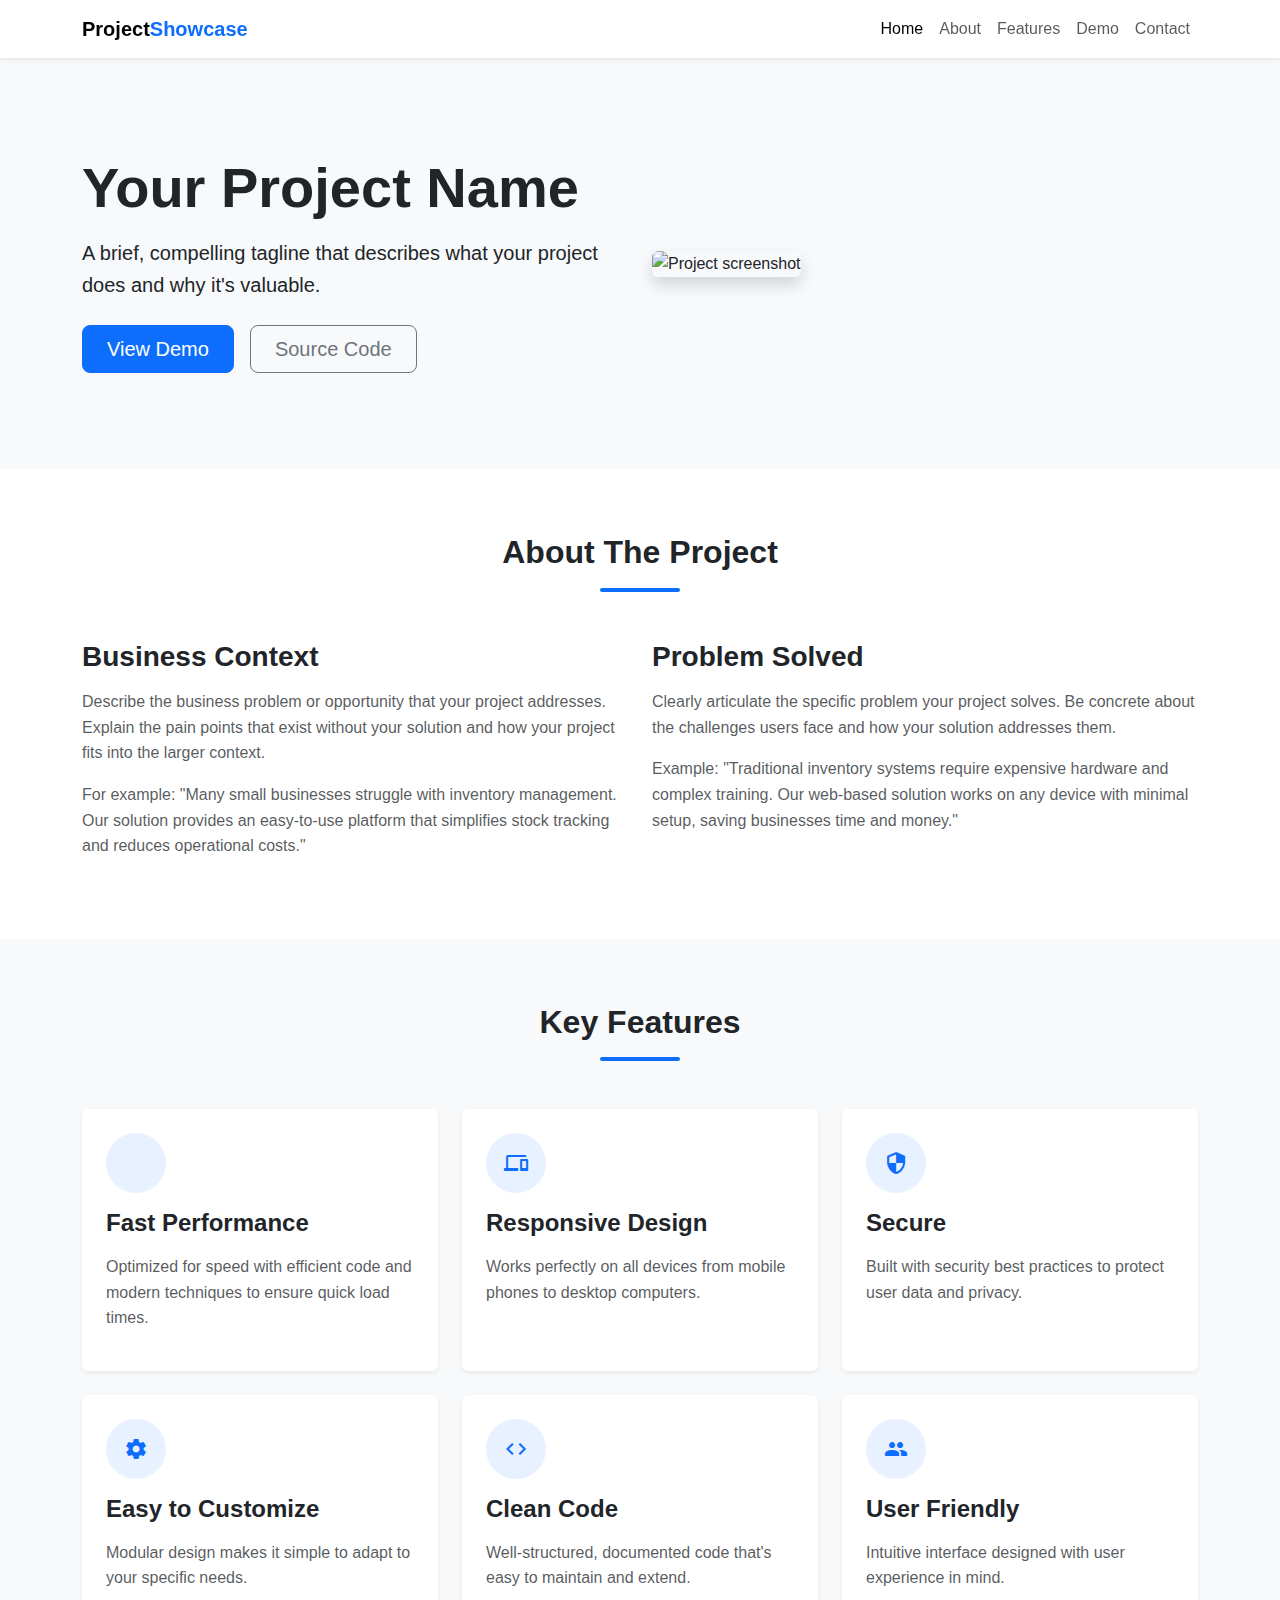
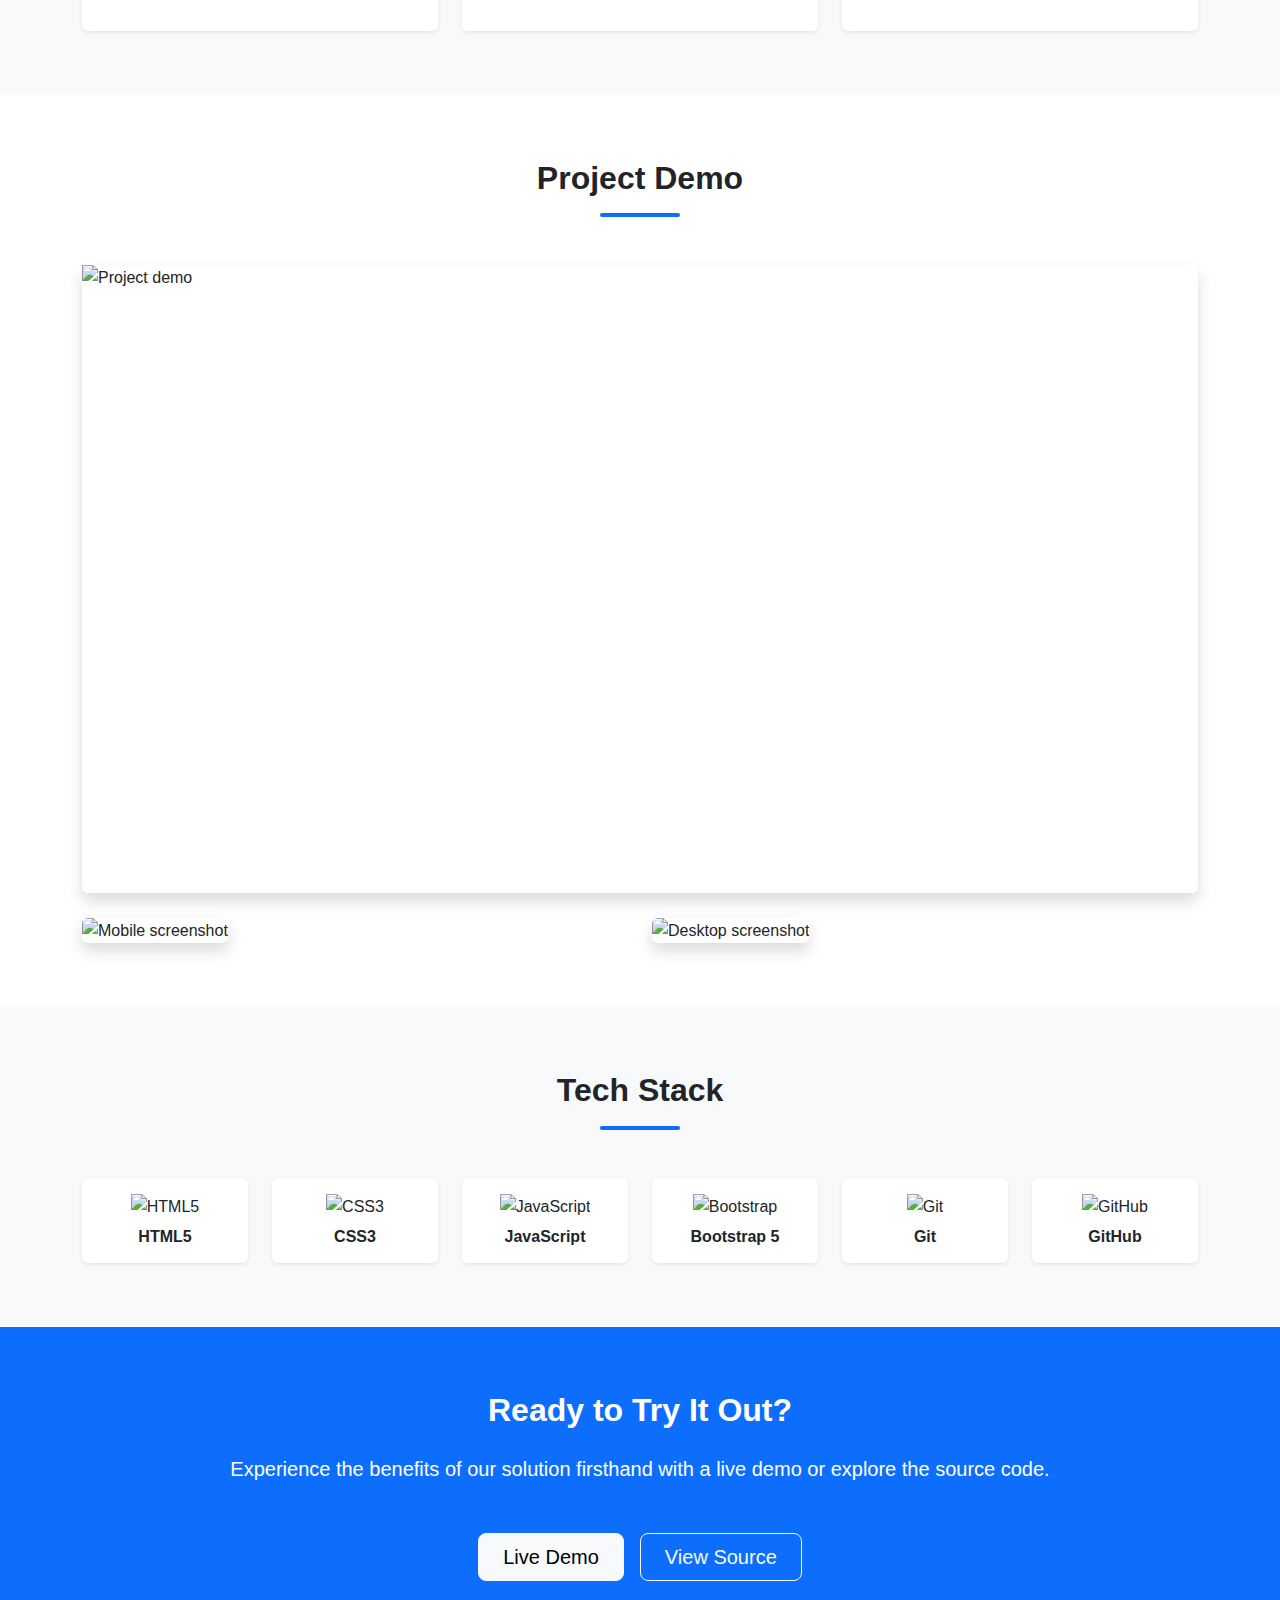
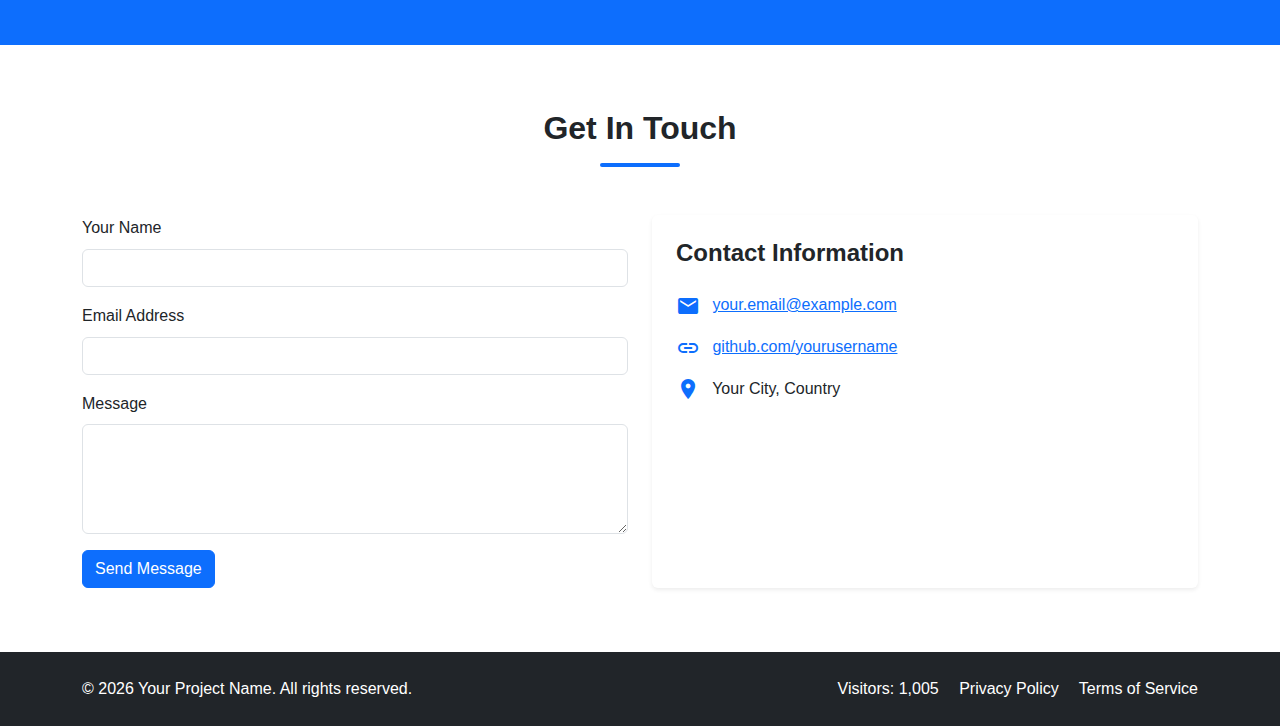
==== index.html @ 4514b828 "Initial commit" ====
<!DOCTYPE html>
<html lang="en">
<head>
    <meta charset="UTF-8">
    <meta name="viewport" content="width=device-width, initial-scale=1.0">
    <meta name="description" content="Project showcase template for GitHub Pages">
    <meta name="keywords" content="bootstrap, project, showcase, template">
    <meta name="author" content="Your Name">
    
    <title>DeepSeek - Project Showcase</title>
    
    <!-- Bootstrap 5 CSS -->
    <link href="https://cdn.jsdelivr.net/npm/bootstrap@5.3.2/dist/css/bootstrap.min.css" rel="stylesheet">
    
    <!-- Material Icons -->
    <link href="https://fonts.googleapis.com/icon?family=Material+Icons" rel="stylesheet">
    
    <!-- Custom CSS -->
    <link href="css/style.css" rel="stylesheet">
    
    <!-- Favicon (replace with your own) -->
    <link rel="icon" href="https://via.placeholder.com/32" type="image/x-icon">
</head>
<body>
    <!-- Sticky Header with Navigation -->
    <header class="sticky-top bg-white shadow-sm">
        <nav class="navbar navbar-expand-lg navbar-light">
            <div class="container">
                <a class="navbar-brand fw-bold" href="#">Project<span class="text-primary">Showcase</span></a>
                <button class="navbar-toggler" type="button" data-bs-toggle="collapse" data-bs-target="#navbarNav">
                    <span class="navbar-toggler-icon"></span>
                </button>
                <div class="collapse navbar-collapse" id="navbarNav">
                    <ul class="navbar-nav ms-auto">
                        <li class="nav-item">
                            <a class="nav-link active" href="#home">Home</a>
                        </li>
                        <li class="nav-item">
                            <a class="nav-link" href="#about">About</a>
                        </li>
                        <li class="nav-item">
                            <a class="nav-link" href="#features">Features</a>
                        </li>
                        <li class="nav-item">
                            <a class="nav-link" href="#demo">Demo</a>
                        </li>
                        <li class="nav-item">
                            <a class="nav-link" href="#contact">Contact</a>
                        </li>
                    </ul>
                </div>
            </div>
        </nav>
    </header>

    <!-- Hero Section -->
    <section id="home" class="hero-section py-5 bg-light">
        <div class="container py-5">
            <div class="row align-items-center">
                <div class="col-lg-6">
                    <h1 class="display-4 fw-bold mb-3">Your Project Name</h1>
                    <p class="lead mb-4">A brief, compelling tagline that describes what your project does and why it's valuable.</p>
                    <div class="d-flex gap-3">
                        <a href="#demo" class="btn btn-primary btn-lg px-4">View Demo</a>
                        <a href="https://github.com/yourusername/yourrepo" target="_blank" class="btn btn-outline-secondary btn-lg px-4">Source Code</a>
                    </div>
                </div>
                <div class="col-lg-6 mt-4 mt-lg-0">
                    <img src="https://via.placeholder.com/600x400" alt="Project screenshot" class="img-fluid rounded shadow">
                </div>
            </div>
        </div>
    </section>

    <!-- About the Project -->
    <section id="about" class="py-5">
        <div class="container py-3">
            <div class="row justify-content-center">
                <div class="col-lg-8 text-center mb-5">
                    <h2 class="fw-bold mb-3">About The Project</h2>
                    <div class="divider mx-auto bg-primary"></div>
                </div>
            </div>
            <div class="row">
                <div class="col-lg-6 mb-4 mb-lg-0">
                    <h3 class="fw-bold mb-3">Business Context</h3>
                    <p class="text-muted">Describe the business problem or opportunity that your project addresses. Explain the pain points that exist without your solution and how your project fits into the larger context.</p>
                    <p class="text-muted">For example: "Many small businesses struggle with inventory management. Our solution provides an easy-to-use platform that simplifies stock tracking and reduces operational costs."</p>
                </div>
                <div class="col-lg-6">
                    <h3 class="fw-bold mb-3">Problem Solved</h3>
                    <p class="text-muted">Clearly articulate the specific problem your project solves. Be concrete about the challenges users face and how your solution addresses them.</p>
                    <p class="text-muted">Example: "Traditional inventory systems require expensive hardware and complex training. Our web-based solution works on any device with minimal setup, saving businesses time and money."</p>
                </div>
            </div>
        </div>
    </section>

    <!-- Key Features -->
    <section id="features" class="py-5 bg-light">
        <div class="container py-3">
            <div class="row justify-content-center">
                <div class="col-lg-8 text-center mb-5">
                    <h2 class="fw-bold mb-3">Key Features</h2>
                    <div class="divider mx-auto bg-primary"></div>
                </div>
            </div>
            <div class="row g-4">
                <div class="col-md-4">
                    <div class="feature-card p-4 h-100 rounded bg-white shadow-sm">
                        <div class="icon-wrapper bg-primary-light mb-3">
                            <span class="material-icons text-primary">bolt</span>
                        </div>
                        <h4 class="fw-bold mb-3">Fast Performance</h4>
                        <p class="text-muted">Optimized for speed with efficient code and modern techniques to ensure quick load times.</p>
                    </div>
                </div>
                <div class="col-md-4">
                    <div class="feature-card p-4 h-100 rounded bg-white shadow-sm">
                        <div class="icon-wrapper bg-primary-light mb-3">
                            <span class="material-icons text-primary">devices</span>
                        </div>
                        <h4 class="fw-bold mb-3">Responsive Design</h4>
                        <p class="text-muted">Works perfectly on all devices from mobile phones to desktop computers.</p>
                    </div>
                </div>
                <div class="col-md-4">
                    <div class="feature-card p-4 h-100 rounded bg-white shadow-sm">
                        <div class="icon-wrapper bg-primary-light mb-3">
                            <span class="material-icons text-primary">security</span>
                        </div>
                        <h4 class="fw-bold mb-3">Secure</h4>
                        <p class="text-muted">Built with security best practices to protect user data and privacy.</p>
                    </div>
                </div>
                <div class="col-md-4">
                    <div class="feature-card p-4 h-100 rounded bg-white shadow-sm">
                        <div class="icon-wrapper bg-primary-light mb-3">
                            <span class="material-icons text-primary">settings</span>
                        </div>
                        <h4 class="fw-bold mb-3">Easy to Customize</h4>
                        <p class="text-muted">Modular design makes it simple to adapt to your specific needs.</p>
                    </div>
                </div>
                <div class="col-md-4">
                    <div class="feature-card p-4 h-100 rounded bg-white shadow-sm">
                        <div class="icon-wrapper bg-primary-light mb-3">
                            <span class="material-icons text-primary">code</span>
                        </div>
                        <h4 class="fw-bold mb-3">Clean Code</h4>
                        <p class="text-muted">Well-structured, documented code that's easy to maintain and extend.</p>
                    </div>
                </div>
                <div class="col-md-4">
                    <div class="feature-card p-4 h-100 rounded bg-white shadow-sm">
                        <div class="icon-wrapper bg-primary-light mb-3">
                            <span class="material-icons text-primary">group</span>
                        </div>
                        <h4 class="fw-bold mb-3">User Friendly</h4>
                        <p class="text-muted">Intuitive interface designed with user experience in mind.</p>
                    </div>
                </div>
            </div>
        </div>
    </section>

    <!-- Demo Showcase -->
    <section id="demo" class="py-5">
        <div class="container py-3">
            <div class="row justify-content-center">
                <div class="col-lg-8 text-center mb-5">
                    <h2 class="fw-bold mb-3">Project Demo</h2>
                    <div class="divider mx-auto bg-primary"></div>
                </div>
            </div>
            <div class="row">
                <div class="col-12 mb-4">
                    <div class="ratio ratio-16x9 rounded shadow">
                        <!-- Replace with your demo video or GIF -->
                        <img src="https://via.placeholder.com/800x450" alt="Project demo" class="img-fluid">
                        <!-- Alternatively, embed a video:
                        <iframe src="https://www.youtube.com/embed/yourvideoid" allowfullscreen></iframe> -->
                    </div>
                </div>
                <div class="col-md-6 mb-3 mb-md-0">
                    <img src="https://via.placeholder.com/400x600" alt="Mobile screenshot" class="img-fluid rounded shadow">
                </div>
                <div class="col-md-6">
                    <img src="https://via.placeholder.com/600x400" alt="Desktop screenshot" class="img-fluid rounded shadow">
                </div>
            </div>
        </div>
    </section>

    <!-- Tech Stack -->
    <section class="py-5 bg-light">
        <div class="container py-3">
            <div class="row justify-content-center">
                <div class="col-lg-8 text-center mb-5">
                    <h2 class="fw-bold mb-3">Tech Stack</h2>
                    <div class="divider mx-auto bg-primary"></div>
                </div>
            </div>
            <div class="row justify-content-center g-4">
                <div class="col-6 col-sm-4 col-md-2 text-center">
                    <div class="tech-card p-3 rounded bg-white shadow-sm">
                        <img src="https://cdn.jsdelivr.net/gh/devicons/devicon/icons/html5/html5-original.svg" alt="HTML5" class="img-fluid mb-2" width="50">
                        <h6 class="fw-bold mb-0">HTML5</h6>
                    </div>
                </div>
                <div class="col-6 col-sm-4 col-md-2 text-center">
                    <div class="tech-card p-3 rounded bg-white shadow-sm">
                        <img src="https://cdn.jsdelivr.net/gh/devicons/devicon/icons/css3/css3-original.svg" alt="CSS3" class="img-fluid mb-2" width="50">
                        <h6 class="fw-bold mb-0">CSS3</h6>
                    </div>
                </div>
                <div class="col-6 col-sm-4 col-md-2 text-center">
                    <div class="tech-card p-3 rounded bg-white shadow-sm">
                        <img src="https://cdn.jsdelivr.net/gh/devicons/devicon/icons/javascript/javascript-original.svg" alt="JavaScript" class="img-fluid mb-2" width="50">
                        <h6 class="fw-bold mb-0">JavaScript</h6>
                    </div>
                </div>
                <div class="col-6 col-sm-4 col-md-2 text-center">
                    <div class="tech-card p-3 rounded bg-white shadow-sm">
                        <img src="https://cdn.jsdelivr.net/gh/devicons/devicon/icons/bootstrap/bootstrap-original.svg" alt="Bootstrap" class="img-fluid mb-2" width="50">
                        <h6 class="fw-bold mb-0">Bootstrap 5</h6>
                    </div>
                </div>
                <div class="col-6 col-sm-4 col-md-2 text-center">
                    <div class="tech-card p-3 rounded bg-white shadow-sm">
                        <img src="https://cdn.jsdelivr.net/gh/devicons/devicon/icons/git/git-original.svg" alt="Git" class="img-fluid mb-2" width="50">
                        <h6 class="fw-bold mb-0">Git</h6>
                    </div>
                </div>
                <div class="col-6 col-sm-4 col-md-2 text-center">
                    <div class="tech-card p-3 rounded bg-white shadow-sm">
                        <img src="https://cdn.jsdelivr.net/gh/devicons/devicon/icons/github/github-original.svg" alt="GitHub" class="img-fluid mb-2" width="50">
                        <h6 class="fw-bold mb-0">GitHub</h6>
                    </div>
                </div>
            </div>
        </div>
    </section>

    <!-- Call to Action -->
    <section class="py-5 bg-primary text-white">
        <div class="container py-3 text-center">
            <h2 class="fw-bold mb-4">Ready to Try It Out?</h2>
            <p class="lead mb-5">Experience the benefits of our solution firsthand with a live demo or explore the source code.</p>
            <div class="d-flex justify-content-center gap-3">
                <a href="#demo" class="btn btn-light btn-lg px-4">Live Demo</a>
                <a href="https://github.com/yourusername/yourrepo" target="_blank" class="btn btn-outline-light btn-lg px-4">View Source</a>
            </div>
        </div>
    </section>

    <!-- Contact Section -->
    <section id="contact" class="py-5">
        <div class="container py-3">
            <div class="row justify-content-center">
                <div class="col-lg-8 text-center mb-5">
                    <h2 class="fw-bold mb-3">Get In Touch</h2>
                    <div class="divider mx-auto bg-primary"></div>
                </div>
            </div>
            <div class="row">
                <div class="col-lg-6 mb-4 mb-lg-0">
                    <form>
                        <div class="mb-3">
                            <label for="name" class="form-label">Your Name</label>
                            <input type="text" class="form-control" id="name" required>
                        </div>
                        <div class="mb-3">
                            <label for="email" class="form-label">Email Address</label>
                            <input type="email" class="form-control" id="email" required>
                        </div>
                        <div class="mb-3">
                            <label for="message" class="form-label">Message</label>
                            <textarea class="form-control" id="message" rows="4" required></textarea>
                        </div>
                        <button type="submit" class="btn btn-primary">Send Message</button>
                    </form>
                </div>
                <div class="col-lg-6">
                    <div class="card border-0 shadow-sm h-100">
                        <div class="card-body p-4">
                            <h4 class="fw-bold mb-4">Contact Information</h4>
                            <ul class="list-unstyled">
                                <li class="mb-3">
                                    <span class="material-icons align-middle me-2 text-primary">email</span>
                                    <a href="mailto:your.email@example.com">your.email@example.com</a>
                                </li>
                                <li class="mb-3">
                                    <span class="material-icons align-middle me-2 text-primary">link</span>
                                    <a href="https://github.com/yourusername" target="_blank">github.com/yourusername</a>
                                </li>
                                <li class="mb-3">
                                    <span class="material-icons align-middle me-2 text-primary">location_on</span>
                                    <span>Your City, Country</span>
                                </li>
                            </ul>
                            <div class="social-links mt-4">
                                <a href="#" class="text-decoration-none me-3">
                                    <i class="fab fa-github fa-lg"></i>
                                </a>
                                <a href="#" class="text-decoration-none me-3">
                                    <i class="fab fa-linkedin fa-lg"></i>
                                </a>
                                <a href="#" class="text-decoration-none me-3">
                                    <i class="fab fa-twitter fa-lg"></i>
                                </a>
                            </div>
                        </div>
                    </div>
                </div>
            </div>
        </div>
    </section>

    <!-- Footer -->
    <footer class="bg-dark text-white py-4">
        <div class="container">
            <div class="row align-items-center">
                <div class="col-md-6 mb-3 mb-md-0">
                    <p class="mb-0">© <span id="year"></span> Your Project Name. All rights reserved.</p>
                </div>
                <div class="col-md-6 text-md-end">
                    <p class="mb-0">
                        <span id="visitor-counter" class="me-3">Visitors: 1,234</span>
                        <a href="#" class="text-white text-decoration-none me-3">Privacy Policy</a>
                        <a href="#" class="text-white text-decoration-none">Terms of Service</a>
                    </p>
                </div>
            </div>
        </div>
    </footer>

    <!-- Back to Top Button -->
    <a href="#" class="back-to-top btn btn-primary btn-sm rounded-circle shadow">
        <span class="material-icons">arrow_upward</span>
    </a>

    <!-- Bootstrap 5 JS Bundle with Popper -->
    <script src="https://cdn.jsdelivr.net/npm/bootstrap@5.3.2/dist/js/bootstrap.bundle.min.js"></script>
    
    <!-- Font Awesome for social icons -->
    <script src="https://kit.fontawesome.com/yourcode.js" crossorigin="anonymous"></script>
    
    <!-- Custom JS -->
    <script src="js/script.js"></script>
    
    <!-- Google Analytics placeholder -->
    <!-- Replace with your actual GA tracking code -->
    <script>
        // Google Analytics tracking code placeholder
        // Replace with your actual tracking code
    </script>
</body>
</html>
---- css/style.css ----
/* Base Styles */
:root {
    --primary-color: #0d6efd;
    --primary-light: #e7f1ff;
    --dark-color: #212529;
    --light-color: #f8f9fa;
}

body {
    font-family: 'Segoe UI', Tahoma, Geneva, Verdana, sans-serif;
    color: var(--dark-color);
    line-height: 1.6;
    overflow-x: hidden;
}

/* Typography */
h1, h2, h3, h4, h5, h6 {
    font-weight: 700;
    line-height: 1.2;
}

.display-4 {
    font-weight: 800;
}

/* Section Styling */
section {
    padding: 5rem 0;
}

.bg-primary-light {
    background-color: var(--primary-light);
}

/* Divider */
.divider {
    width: 80px;
    height: 4px;
    border-radius: 2px;
}

/* Feature Cards */
.feature-card {
    transition: transform 0.3s ease;
}

.feature-card:hover {
    transform: translateY(-5px);
}

.icon-wrapper {
    width: 60px;
    height: 60px;
    border-radius: 50%;
    display: flex;
    align-items: center;
    justify-content: center;
}

/* Tech Cards */
.tech-card {
    transition: all 0.3s ease;
}

.tech-card:hover {
    transform: translateY(-5px);
    box-shadow: 0 10px 20px rgba(0,0,0,0.1) !important;
}

/* Back to Top Button */
.back-to-top {
    position: fixed;
    bottom: 20px;
    right: 20px;
    width: 50px;
    height: 50px;
    display: flex;
    align-items: center;
    justify-content: center;
    opacity: 0;
    visibility: hidden;
    transition: all 0.3s ease;
    z-index: 999;
}

.back-to-top.active {
    opacity: 1;
    visibility: visible;
}

/* Responsive Adjustments */
@media (max-width: 768px) {
    .hero-section {
        text-align: center;
    }
    
    .display-4 {
        font-size: 2.5rem;
    }
    
    section {
        padding: 3rem 0;
    }
}

/* Animation */
@keyframes fadeIn {
    from { opacity: 0; transform: translateY(20px); }
    to { opacity: 1; transform: translateY(0); }
}

.fade-in {
    animation: fadeIn 1s ease forwards;
}
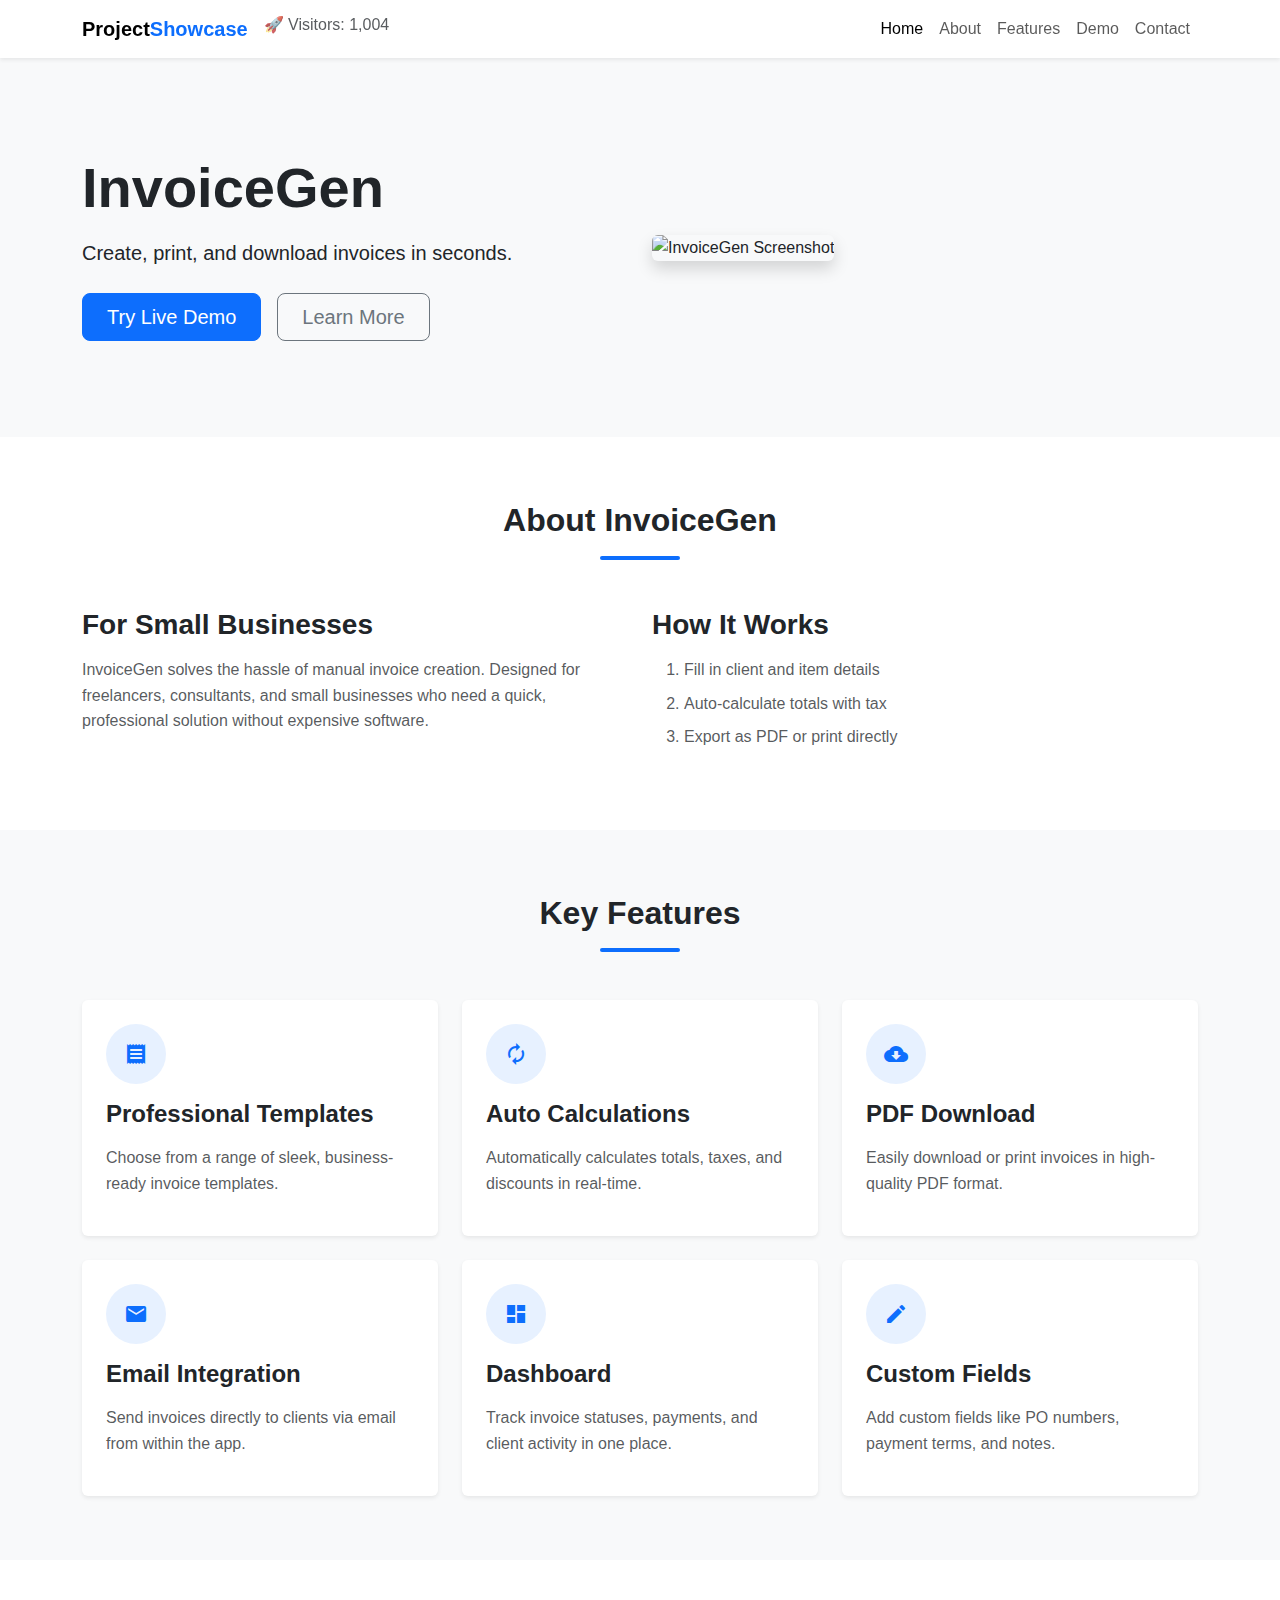
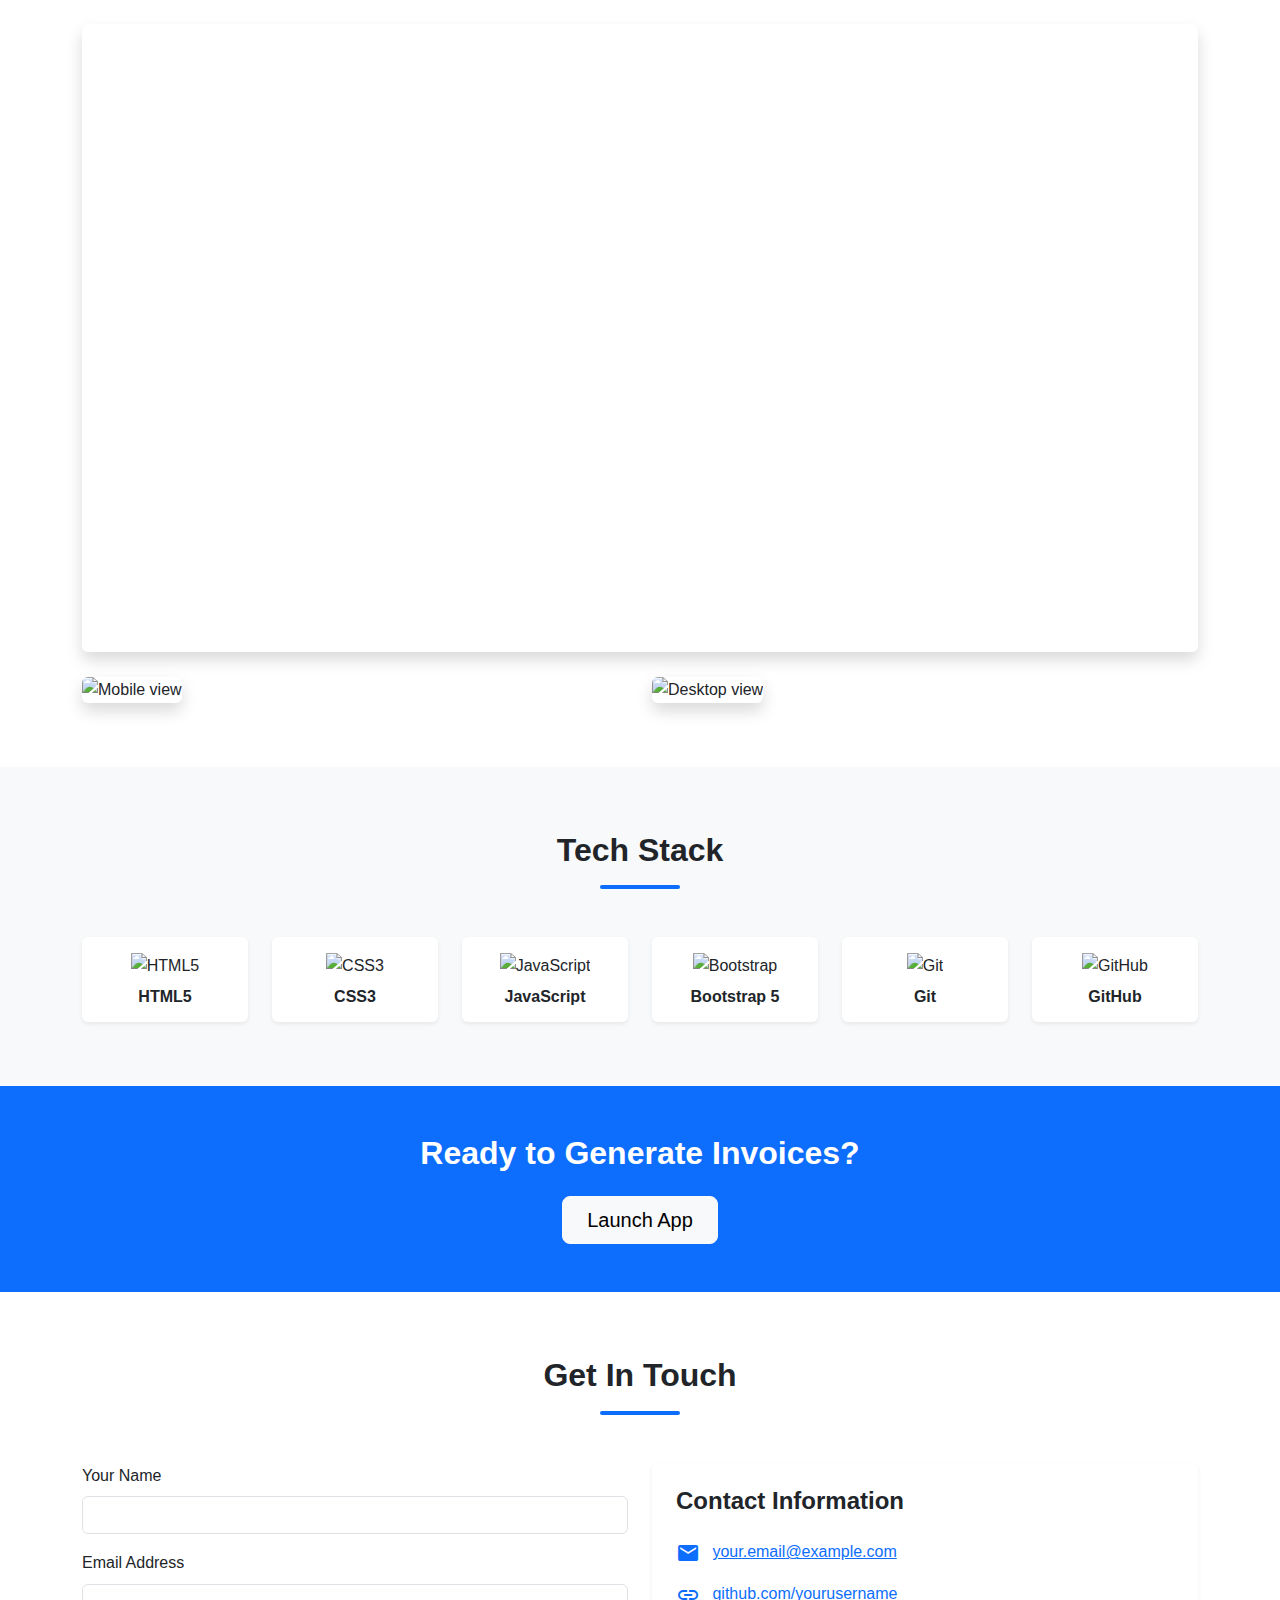
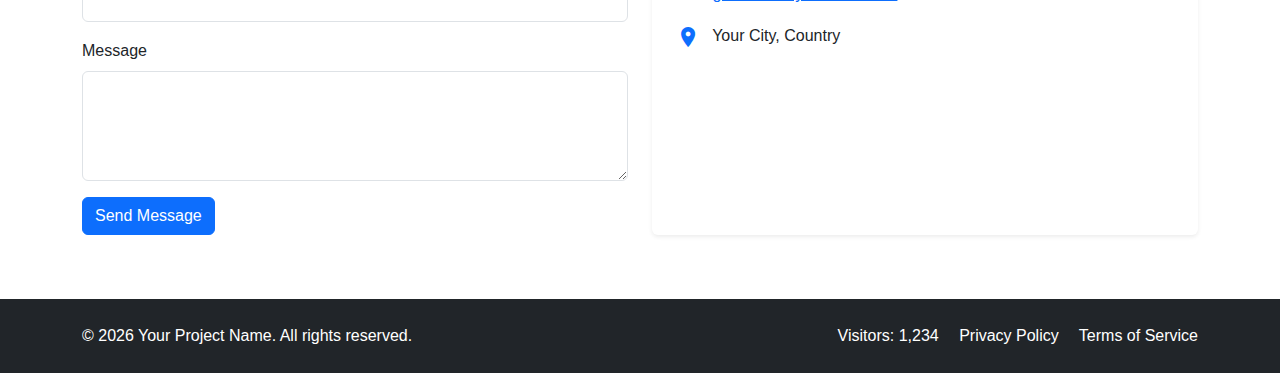
==== commit 22b58271: "Initial commit - Invoice Generator static project" ====
--- a/index.html
+++ b/index.html
@@ -3,11 +3,12 @@
 <head>
     <meta charset="UTF-8">
     <meta name="viewport" content="width=device-width, initial-scale=1.0">
-    <meta name="description" content="Project showcase template for GitHub Pages">
+
     <meta name="keywords" content="bootstrap, project, showcase, template">
     <meta name="author" content="Your Name">
     
-    <title>DeepSeek - Project Showcase</title>
+    <title>InvoiceGen | Free Invoice Generator</title>
+    <meta name="description" content="Generate professional invoices for free. No signup required.">
     
     <!-- Bootstrap 5 CSS -->
     <link href="https://cdn.jsdelivr.net/npm/bootstrap@5.3.2/dist/css/bootstrap.min.css" rel="stylesheet">
@@ -30,6 +31,11 @@
                 <button class="navbar-toggler" type="button" data-bs-toggle="collapse" data-bs-target="#navbarNav">
                     <span class="navbar-toggler-icon"></span>
                 </button>
+                <div class="col-lg-6">
+                    <!-- Add this line below the title/tagline -->
+                    <p class="text-muted mb-2">🚀 <span id="visitor-counter">Visitors: 1,000+</span></p>
+                    <!-- Rest of your Hero content -->
+                </div>
                 <div class="collapse navbar-collapse" id="navbarNav">
                     <ul class="navbar-nav ms-auto">
                         <li class="nav-item">
@@ -58,15 +64,16 @@
         <div class="container py-5">
             <div class="row align-items-center">
                 <div class="col-lg-6">
-                    <h1 class="display-4 fw-bold mb-3">Your Project Name</h1>
-                    <p class="lead mb-4">A brief, compelling tagline that describes what your project does and why it's valuable.</p>
+                    <h1 class="display-4 fw-bold mb-3">InvoiceGen</h1>
+                    <p class="lead mb-4">Create, print, and download invoices in seconds.</p>
                     <div class="d-flex gap-3">
-                        <a href="#demo" class="btn btn-primary btn-lg px-4">View Demo</a>
-                        <a href="https://github.com/yourusername/yourrepo" target="_blank" class="btn btn-outline-secondary btn-lg px-4">Source Code</a>
+                        <a href="app/index.html" class="btn btn-primary btn-lg px-4">Try Live Demo</a>
+                        <a href="#features" class="btn btn-outline-secondary btn-lg px-4">Learn More</a>
                     </div>
                 </div>
                 <div class="col-lg-6 mt-4 mt-lg-0">
-                    <img src="https://via.placeholder.com/600x400" alt="Project screenshot" class="img-fluid rounded shadow">
+                    <img src="https://cdn.pixabay.com/photo/2014/07/06/13/55/calculator-385506_1280.jpg
+                    " alt="InvoiceGen Screenshot" class="img-fluid rounded shadow">
                 </div>
             </div>
         </div>
@@ -77,20 +84,22 @@
         <div class="container py-3">
             <div class="row justify-content-center">
                 <div class="col-lg-8 text-center mb-5">
-                    <h2 class="fw-bold mb-3">About The Project</h2>
+                    <h2 class="fw-bold mb-3">About InvoiceGen</h2>
                     <div class="divider mx-auto bg-primary"></div>
                 </div>
             </div>
             <div class="row">
                 <div class="col-lg-6 mb-4 mb-lg-0">
-                    <h3 class="fw-bold mb-3">Business Context</h3>
-                    <p class="text-muted">Describe the business problem or opportunity that your project addresses. Explain the pain points that exist without your solution and how your project fits into the larger context.</p>
-                    <p class="text-muted">For example: "Many small businesses struggle with inventory management. Our solution provides an easy-to-use platform that simplifies stock tracking and reduces operational costs."</p>
+                    <h3 class="fw-bold mb-3">For Small Businesses</h3>
+                    <p class="text-muted">InvoiceGen solves the hassle of manual invoice creation. Designed for freelancers, consultants, and small businesses who need a quick, professional solution without expensive software.</p>
                 </div>
                 <div class="col-lg-6">
-                    <h3 class="fw-bold mb-3">Problem Solved</h3>
-                    <p class="text-muted">Clearly articulate the specific problem your project solves. Be concrete about the challenges users face and how your solution addresses them.</p>
-                    <p class="text-muted">Example: "Traditional inventory systems require expensive hardware and complex training. Our web-based solution works on any device with minimal setup, saving businesses time and money."</p>
+                    <h3 class="fw-bold mb-3">How It Works</h3>
+                    <ol class="text-muted">
+                        <li class="mb-2">Fill in client and item details</li>
+                        <li class="mb-2">Auto-calculate totals with tax</li>
+                        <li>Export as PDF or print directly</li>
+                    </ol>
                 </div>
             </div>
         </div>
@@ -109,87 +118,80 @@
                 <div class="col-md-4">
                     <div class="feature-card p-4 h-100 rounded bg-white shadow-sm">
                         <div class="icon-wrapper bg-primary-light mb-3">
-                            <span class="material-icons text-primary">bolt</span>
-                        </div>
-                        <h4 class="fw-bold mb-3">Fast Performance</h4>
-                        <p class="text-muted">Optimized for speed with efficient code and modern techniques to ensure quick load times.</p>
-                    </div>
-                </div>
-                <div class="col-md-4">
-                    <div class="feature-card p-4 h-100 rounded bg-white shadow-sm">
-                        <div class="icon-wrapper bg-primary-light mb-3">
-                            <span class="material-icons text-primary">devices</span>
-                        </div>
-                        <h4 class="fw-bold mb-3">Responsive Design</h4>
-                        <p class="text-muted">Works perfectly on all devices from mobile phones to desktop computers.</p>
-                    </div>
-                </div>
-                <div class="col-md-4">
-                    <div class="feature-card p-4 h-100 rounded bg-white shadow-sm">
-                        <div class="icon-wrapper bg-primary-light mb-3">
-                            <span class="material-icons text-primary">security</span>
-                        </div>
-                        <h4 class="fw-bold mb-3">Secure</h4>
-                        <p class="text-muted">Built with security best practices to protect user data and privacy.</p>
-                    </div>
-                </div>
-                <div class="col-md-4">
-                    <div class="feature-card p-4 h-100 rounded bg-white shadow-sm">
-                        <div class="icon-wrapper bg-primary-light mb-3">
-                            <span class="material-icons text-primary">settings</span>
-                        </div>
-                        <h4 class="fw-bold mb-3">Easy to Customize</h4>
-                        <p class="text-muted">Modular design makes it simple to adapt to your specific needs.</p>
-                    </div>
-                </div>
-                <div class="col-md-4">
-                    <div class="feature-card p-4 h-100 rounded bg-white shadow-sm">
-                        <div class="icon-wrapper bg-primary-light mb-3">
-                            <span class="material-icons text-primary">code</span>
-                        </div>
-                        <h4 class="fw-bold mb-3">Clean Code</h4>
-                        <p class="text-muted">Well-structured, documented code that's easy to maintain and extend.</p>
-                    </div>
-                </div>
-                <div class="col-md-4">
-                    <div class="feature-card p-4 h-100 rounded bg-white shadow-sm">
-                        <div class="icon-wrapper bg-primary-light mb-3">
-                            <span class="material-icons text-primary">group</span>
-                        </div>
-                        <h4 class="fw-bold mb-3">User Friendly</h4>
-                        <p class="text-muted">Intuitive interface designed with user experience in mind.</p>
-                    </div>
-                </div>
-            </div>
+                            <span class="material-icons text-primary">receipt</span>
+                        </div>
+                        <h4 class="fw-bold mb-3">Professional Templates</h4>
+                        <p class="text-muted">Choose from a range of sleek, business-ready invoice templates.</p>
+                    </div>
+                </div>
+                <div class="col-md-4">
+                    <div class="feature-card p-4 h-100 rounded bg-white shadow-sm">
+                        <div class="icon-wrapper bg-primary-light mb-3">
+                            <span class="material-icons text-primary">autorenew</span>
+                        </div>
+                        <h4 class="fw-bold mb-3">Auto Calculations</h4>
+                        <p class="text-muted">Automatically calculates totals, taxes, and discounts in real-time.</p>
+                    </div>
+                </div>
+                <div class="col-md-4">
+                    <div class="feature-card p-4 h-100 rounded bg-white shadow-sm">
+                        <div class="icon-wrapper bg-primary-light mb-3">
+                            <span class="material-icons text-primary">cloud_download</span>
+                        </div>
+                        <h4 class="fw-bold mb-3">PDF Download</h4>
+                        <p class="text-muted">Easily download or print invoices in high-quality PDF format.</p>
+                    </div>
+                </div>
+                <div class="col-md-4">
+                    <div class="feature-card p-4 h-100 rounded bg-white shadow-sm">
+                        <div class="icon-wrapper bg-primary-light mb-3">
+                            <span class="material-icons text-primary">email</span>
+                        </div>
+                        <h4 class="fw-bold mb-3">Email Integration</h4>
+                        <p class="text-muted">Send invoices directly to clients via email from within the app.</p>
+                    </div>
+                </div>
+                <div class="col-md-4">
+                    <div class="feature-card p-4 h-100 rounded bg-white shadow-sm">
+                        <div class="icon-wrapper bg-primary-light mb-3">
+                            <span class="material-icons text-primary">dashboard</span>
+                        </div>
+                        <h4 class="fw-bold mb-3">Dashboard</h4>
+                        <p class="text-muted">Track invoice statuses, payments, and client activity in one place.</p>
+                    </div>
+                </div>
+                <div class="col-md-4">
+                    <div class="feature-card p-4 h-100 rounded bg-white shadow-sm">
+                        <div class="icon-wrapper bg-primary-light mb-3">
+                            <span class="material-icons text-primary">edit</span>
+                        </div>
+                        <h4 class="fw-bold mb-3">Custom Fields</h4>
+                        <p class="text-muted">Add custom fields like PO numbers, payment terms, and notes.</p>
+                    </div>
+                </div>
+            </div>
+            
         </div>
     </section>
 
     <!-- Demo Showcase -->
     <section id="demo" class="py-5">
         <div class="container py-3">
-            <div class="row justify-content-center">
-                <div class="col-lg-8 text-center mb-5">
-                    <h2 class="fw-bold mb-3">Project Demo</h2>
-                    <div class="divider mx-auto bg-primary"></div>
-                </div>
-            </div>
             <div class="row">
                 <div class="col-12 mb-4">
                     <div class="ratio ratio-16x9 rounded shadow">
-                        <!-- Replace with your demo video or GIF -->
-                        <img src="https://via.placeholder.com/800x450" alt="Project demo" class="img-fluid">
-                        <!-- Alternatively, embed a video:
-                        <iframe src="https://www.youtube.com/embed/yourvideoid" allowfullscreen></iframe> -->
+                        <iframe src="https://www.youtube.com/embed/dQw4w9WgXcQ" allowfullscreen></iframe>
                     </div>
                 </div>
                 <div class="col-md-6 mb-3 mb-md-0">
-                    <img src="https://via.placeholder.com/400x600" alt="Mobile screenshot" class="img-fluid rounded shadow">
+                    <img src="assets/screenshots/mobile.png" alt="Mobile view" class="img-fluid rounded shadow">
                 </div>
                 <div class="col-md-6">
-                    <img src="https://via.placeholder.com/600x400" alt="Desktop screenshot" class="img-fluid rounded shadow">
-                </div>
-            </div>
-        </div>
+                    <img src="assets/screenshots/desktop.png" alt="Desktop view" class="img-fluid rounded shadow">
+                </div>
+            </div>
+        </div>
+    </section>
     </section>
 
     <!-- Tech Stack -->
@@ -244,16 +246,11 @@
 
     <!-- Call to Action -->
     <section class="py-5 bg-primary text-white">
-        <div class="container py-3 text-center">
-            <h2 class="fw-bold mb-4">Ready to Try It Out?</h2>
-            <p class="lead mb-5">Experience the benefits of our solution firsthand with a live demo or explore the source code.</p>
-            <div class="d-flex justify-content-center gap-3">
-                <a href="#demo" class="btn btn-light btn-lg px-4">Live Demo</a>
-                <a href="https://github.com/yourusername/yourrepo" target="_blank" class="btn btn-outline-light btn-lg px-4">View Source</a>
-            </div>
-        </div>
-    </section>
-
+        <div class="container text-center">
+            <h2 class="fw-bold mb-4">Ready to Generate Invoices?</h2>
+            <a href="app/index.html" class="btn btn-light btn-lg px-4">Launch App</a>
+        </div>
+    </section>
     <!-- Contact Section -->
     <section id="contact" class="py-5">
         <div class="container py-3">
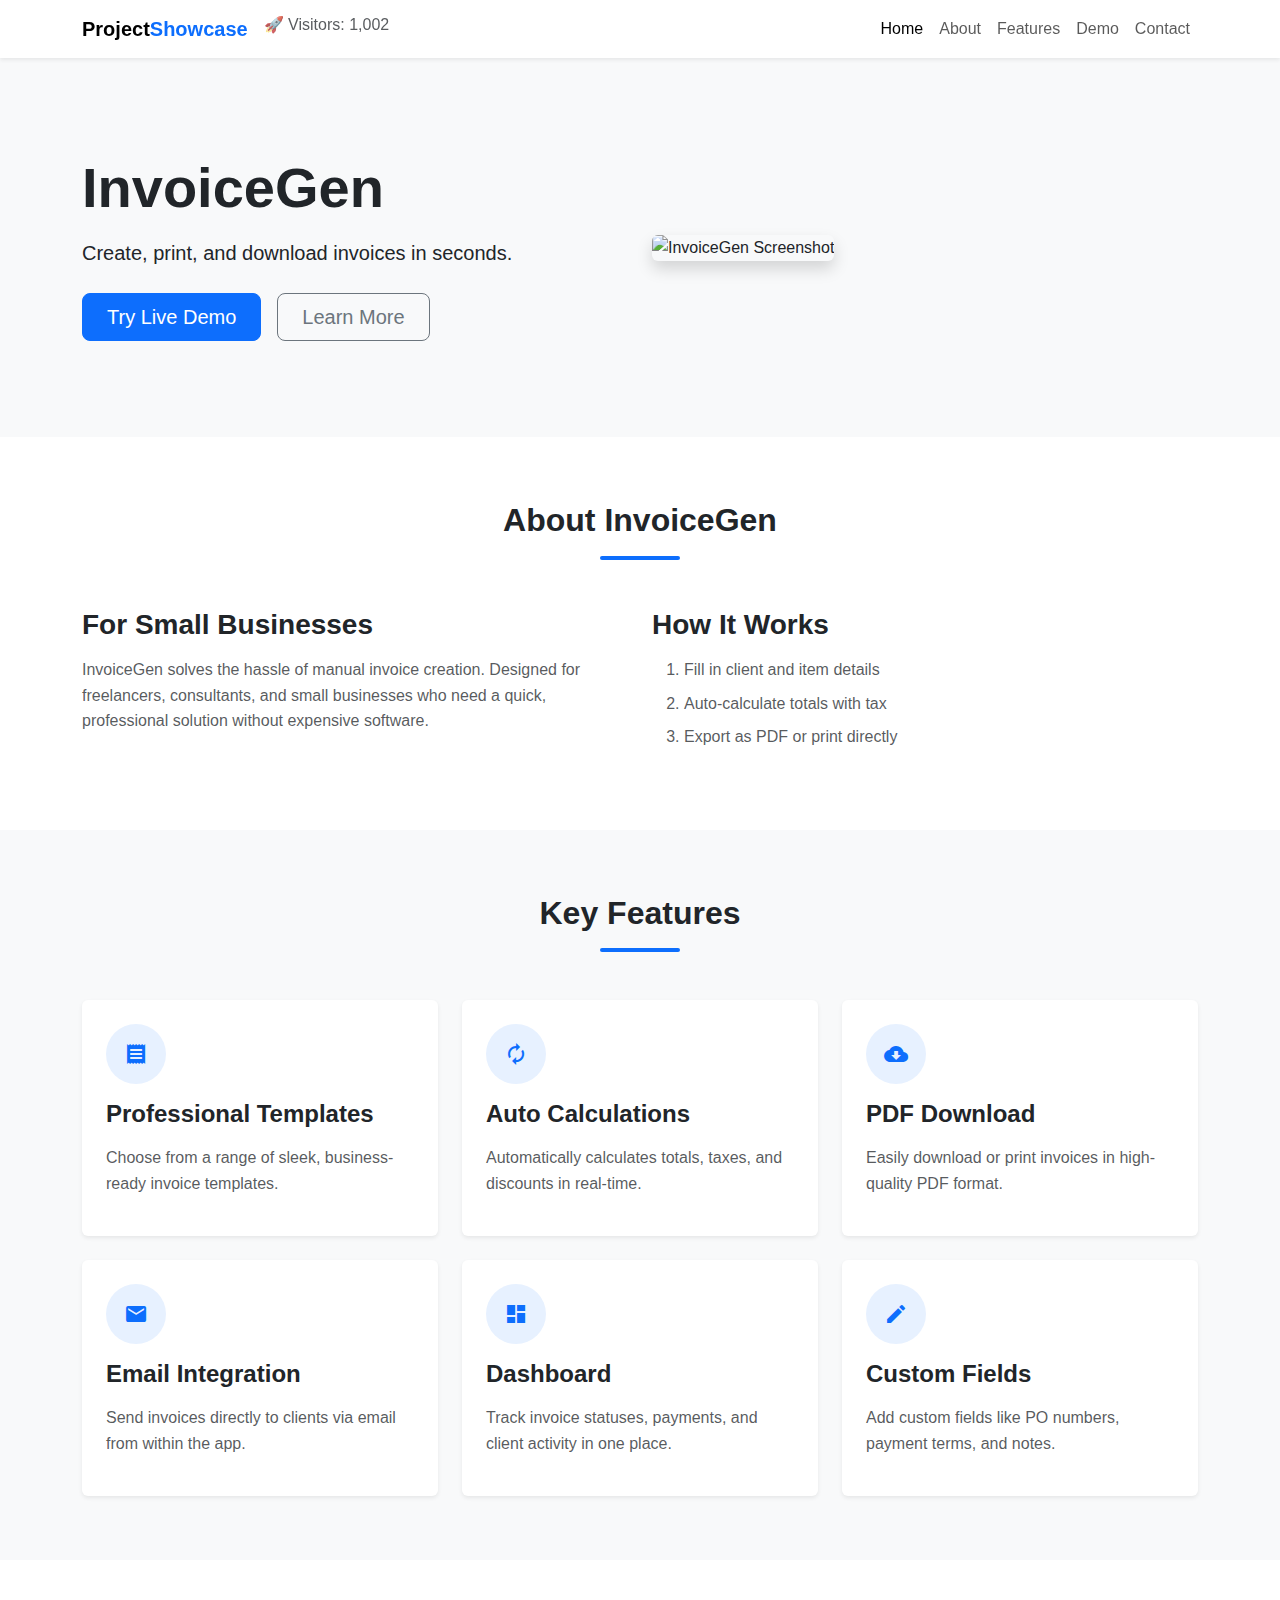
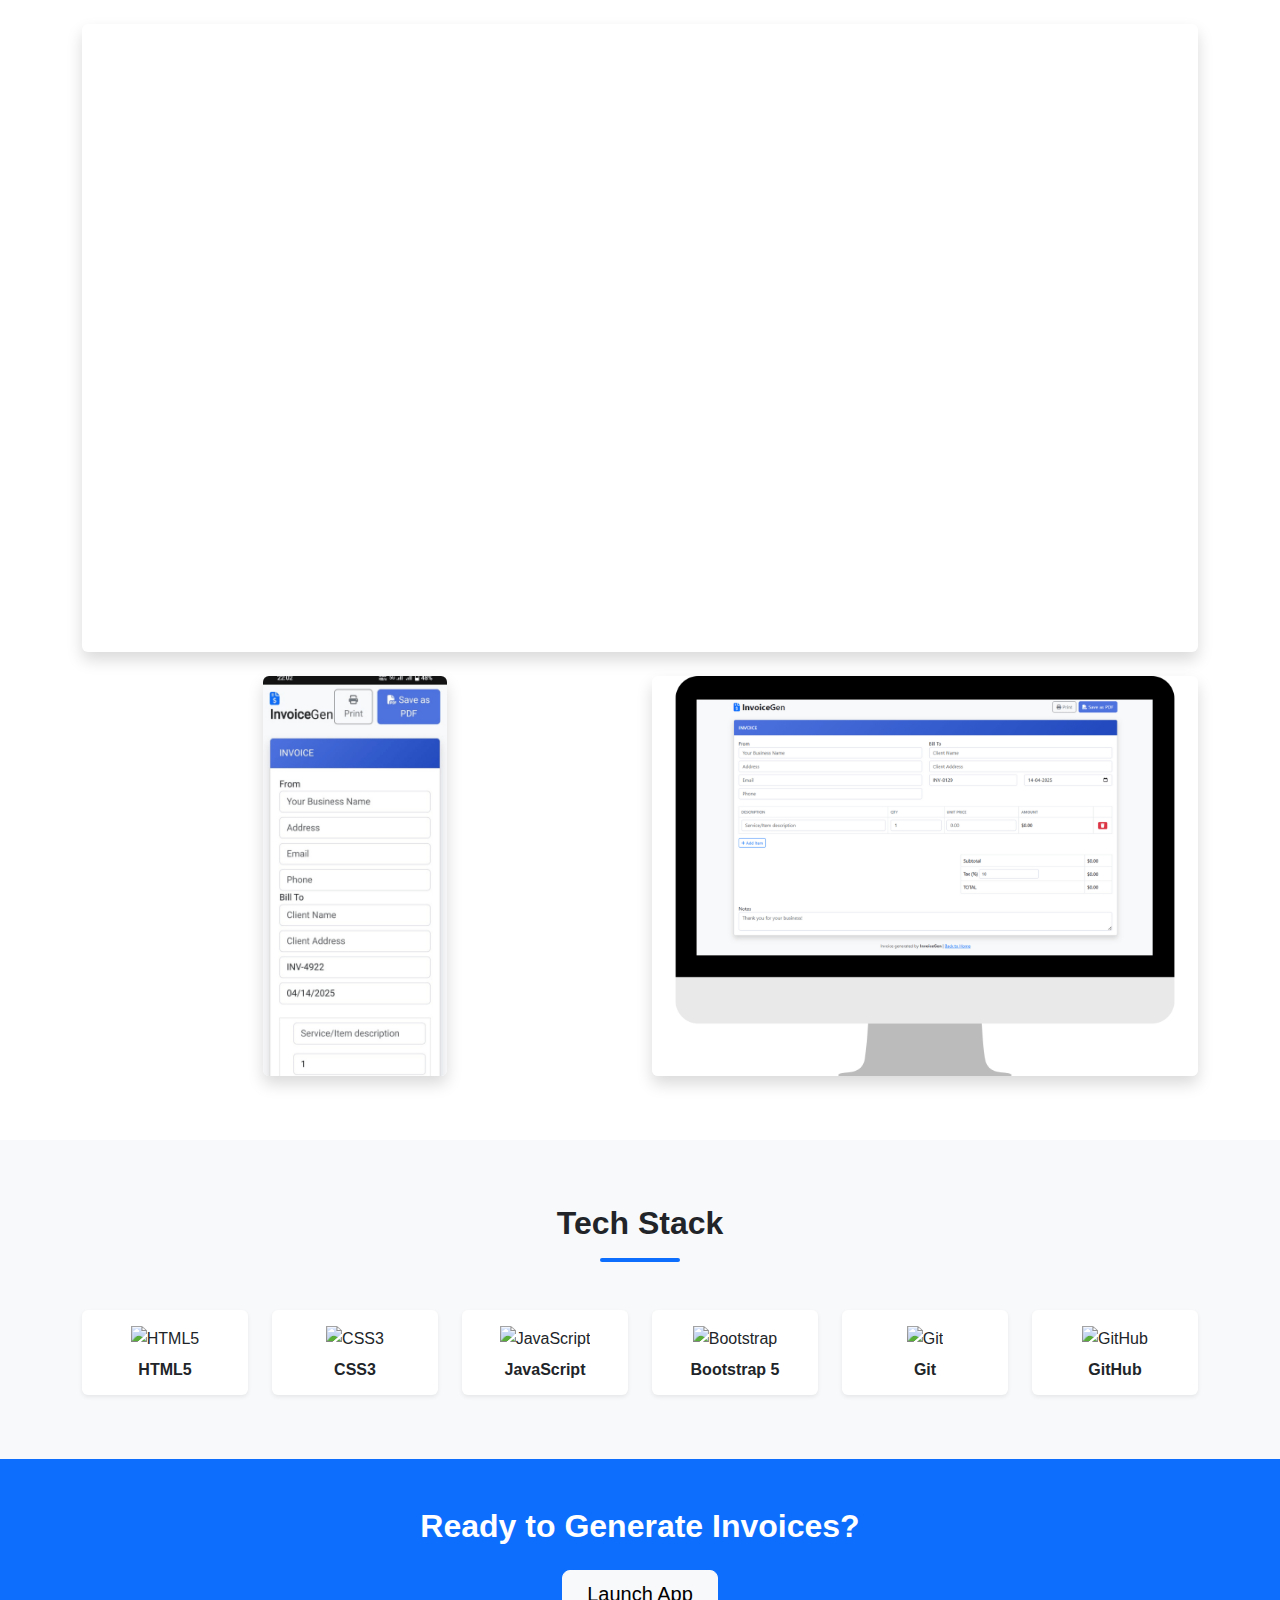
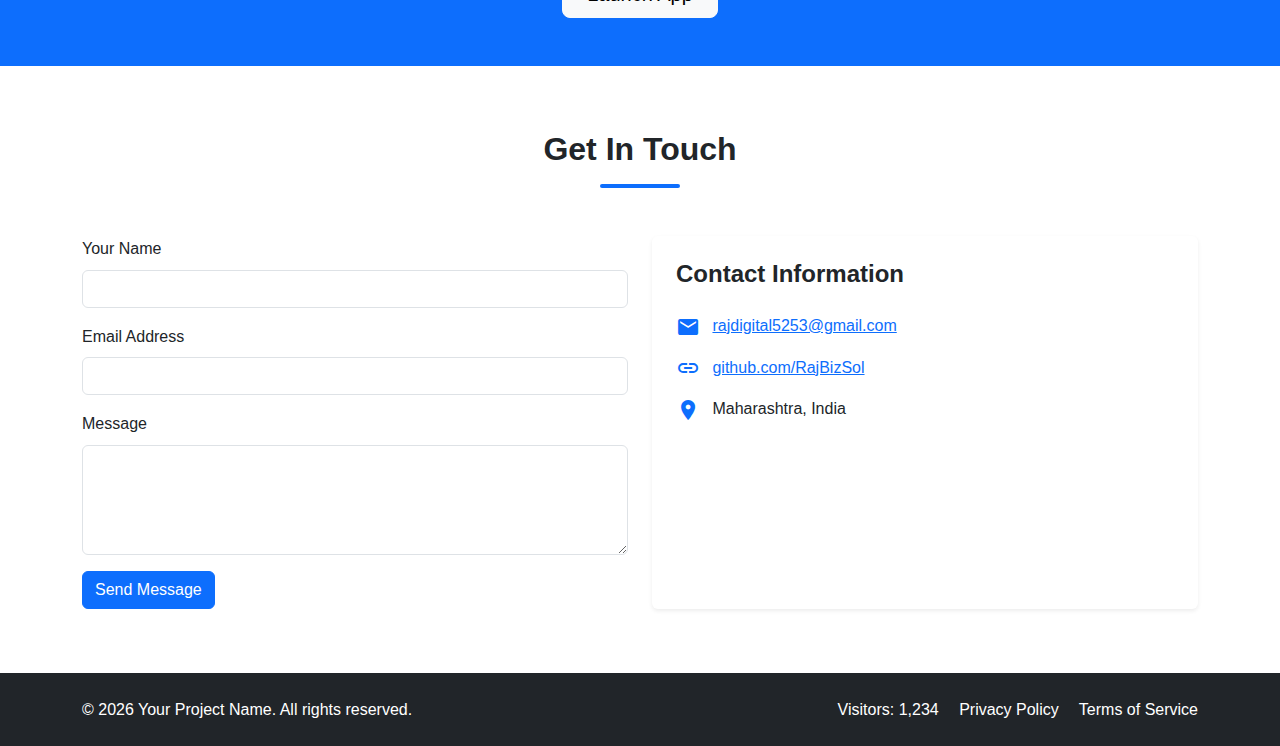
==== commit 79a0dcaa: "Updated assets" ====
--- a/index.html
+++ b/index.html
@@ -180,14 +180,14 @@
             <div class="row">
                 <div class="col-12 mb-4">
                     <div class="ratio ratio-16x9 rounded shadow">
-                        <iframe src="https://www.youtube.com/embed/dQw4w9WgXcQ" allowfullscreen></iframe>
-                    </div>
-                </div>
-                <div class="col-md-6 mb-3 mb-md-0">
-                    <img src="assets/screenshots/mobile.png" alt="Mobile view" class="img-fluid rounded shadow">
-                </div>
-                <div class="col-md-6">
-                    <img src="assets/screenshots/desktop.png" alt="Desktop view" class="img-fluid rounded shadow">
+                        <iframe src="https://www.youtube.com/embed/npbbQvqWYOE" allowfullscreen></iframe>
+                    </div>
+                </div>
+                <div class="col-md-6 mb-3 mb-md-0 d-flex justify-content-center">
+                    <img src="assets/screenshots/mobile.png" alt="Mobile view" class="img-fluid rounded shadow" style="height: 400px; object-fit: cover;">
+                </div>
+                <div class="col-md-6 d-flex justify-content-center">
+                    <img src="assets/screenshots/desktop.png" alt="Desktop view" class="img-fluid rounded shadow" style="height: 400px; object-fit: cover;">
                 </div>
             </div>
         </div>
@@ -285,15 +285,15 @@
                             <ul class="list-unstyled">
                                 <li class="mb-3">
                                     <span class="material-icons align-middle me-2 text-primary">email</span>
-                                    <a href="mailto:your.email@example.com">your.email@example.com</a>
+                                    <a href="mailto:rajdigital5253@gmail.com">rajdigital5253@gmail.com</a>
                                 </li>
                                 <li class="mb-3">
                                     <span class="material-icons align-middle me-2 text-primary">link</span>
-                                    <a href="https://github.com/yourusername" target="_blank">github.com/yourusername</a>
+                                    <a href="https://github.com/RajBizSol" target="_blank">github.com/RajBizSol</a>
                                 </li>
                                 <li class="mb-3">
                                     <span class="material-icons align-middle me-2 text-primary">location_on</span>
-                                    <span>Your City, Country</span>
+                                    <span>Maharashtra, India </span>
                                 </li>
                             </ul>
                             <div class="social-links mt-4">
